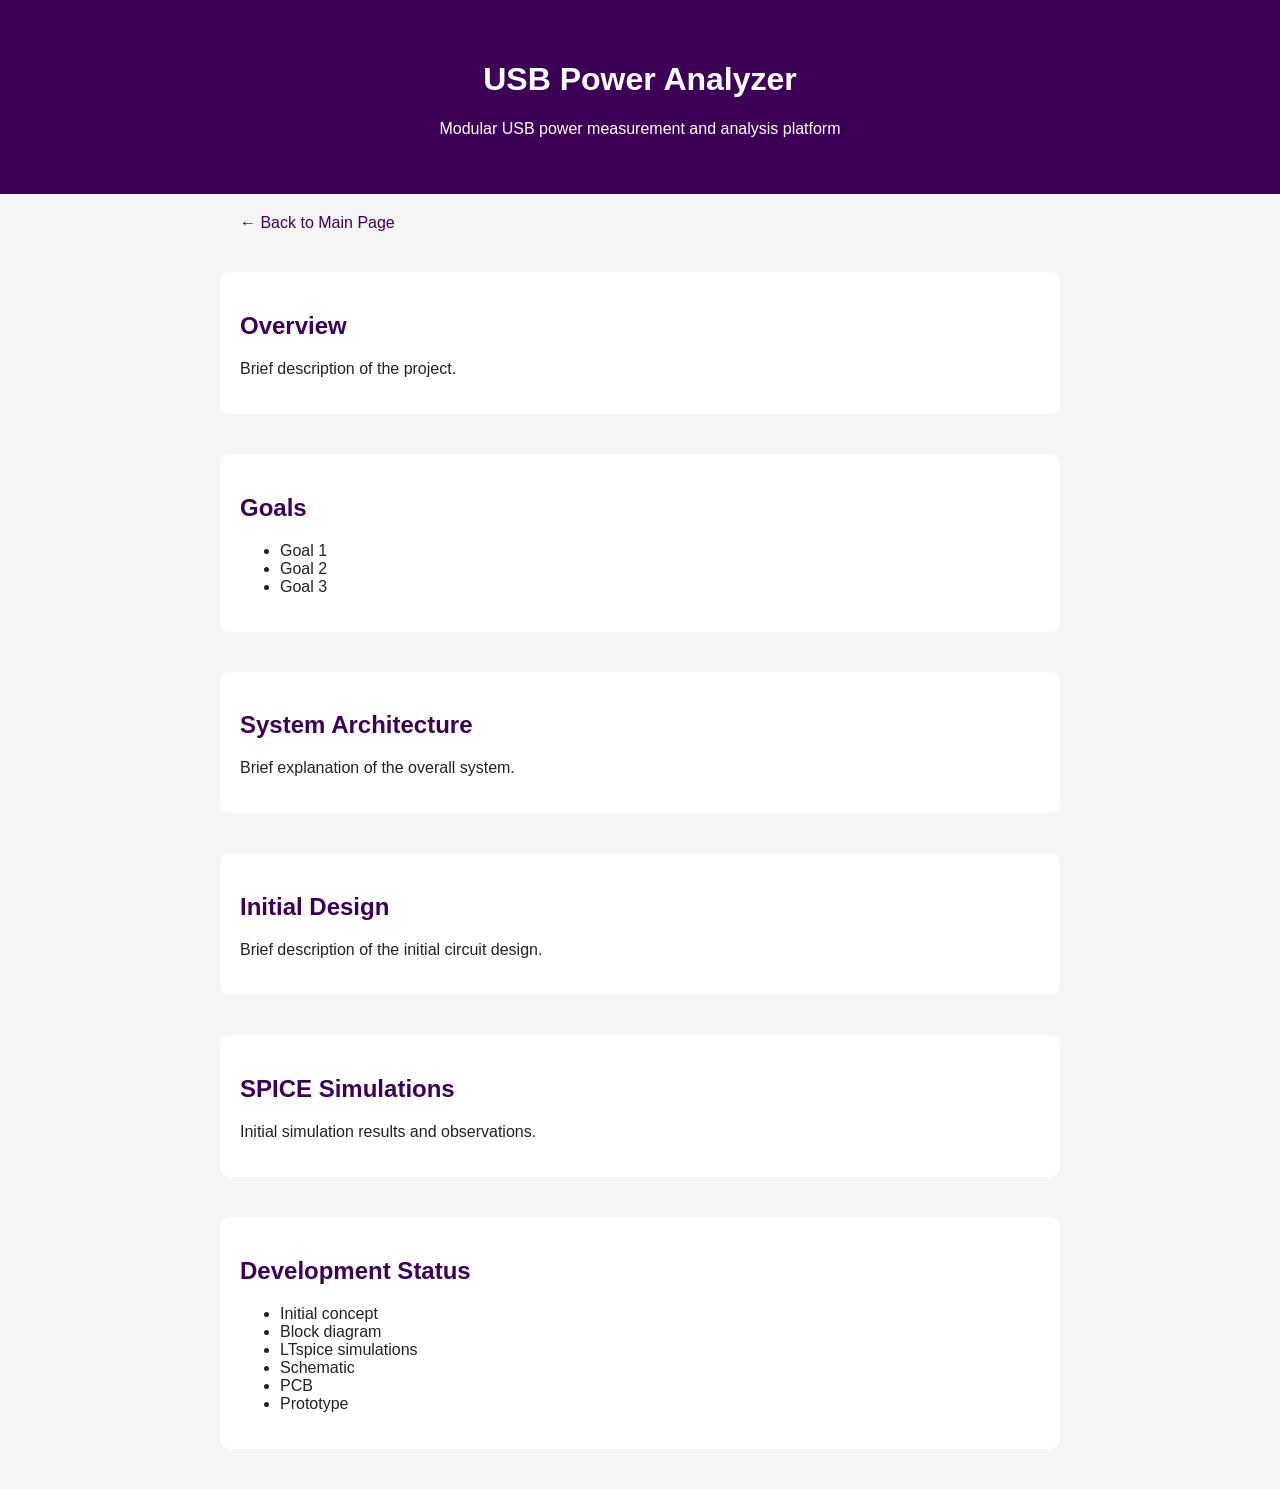
==== power-regenerator.html @ 7b57d43c "Create power-regenerator.html" ====
<!DOCTYPE html>
<html lang="en">

<head>
  <meta charset="UTF-8">
  <meta name="viewport" content="width=device-width, initial-scale=1.0">

  <title>Power Regenerator</title>

  <style>

    body {
      font-family: Arial, sans-serif;
      margin: 0;
      padding: 0;
      background: #f5f5f5;
      color: #222;
    }

    header {
      background: #3e0057;
      color: white;
      padding: 40px;
      text-align: center;
    }

    section {
      max-width: 800px;
      margin: 40px auto;
      background: white;
      padding: 20px;
      border-radius: 10px;
    }

    h2 {
      color: #3e0057;
    }

    img {
      max-width: 100%;
      height: auto;
    }

    /* Back to main page */

    .back-link {
      display: block;
      max-width: 800px;
      margin: 20px auto;
      color: #3e0057;
      text-decoration: none;
    }

    .back-link:hover {
      text-decoration: underline;
    }

  </style>
</head>


<body>

  <header>
    <h1>USB Power Analyzer</h1>
    <p>Modular USB power measurement and analysis platform</p>
  </header>

  <a href="index.html" class="back-link">← Back to Main Page</a>

  <section>

    <h2>Overview</h2>

    <p>
      Brief description of the project.
    </p>

  </section>


  <section>

    <h2>Goals</h2>

    <ul>
      <li>Goal 1</li>
      <li>Goal 2</li>
      <li>Goal 3</li>
    </ul>

  </section>


  <section>

    <h2>System Architecture</h2>

    <p>
      Brief explanation of the overall system.
    </p>

    <!-- Block diagram goes here -->

  </section>


  <section>

    <h2>Initial Design</h2>

    <p>
      Brief description of the initial circuit design.
    </p>

    <!-- Schematics / circuit diagrams go here -->

  </section>


  <section>

    <h2>SPICE Simulations</h2>

    <p>
      Initial simulation results and observations.
    </p>

    <!-- LTspice screenshots go here -->

  </section>


  <section>

    <h2>Development Status</h2>

    <ul>
      <li>Initial concept</li>
      <li>Block diagram</li>
      <li>LTspice simulations</li>
      <li>Schematic</li>
      <li>PCB</li>
      <li>Prototype</li>
    </ul>

  </section>


</body>
</html>
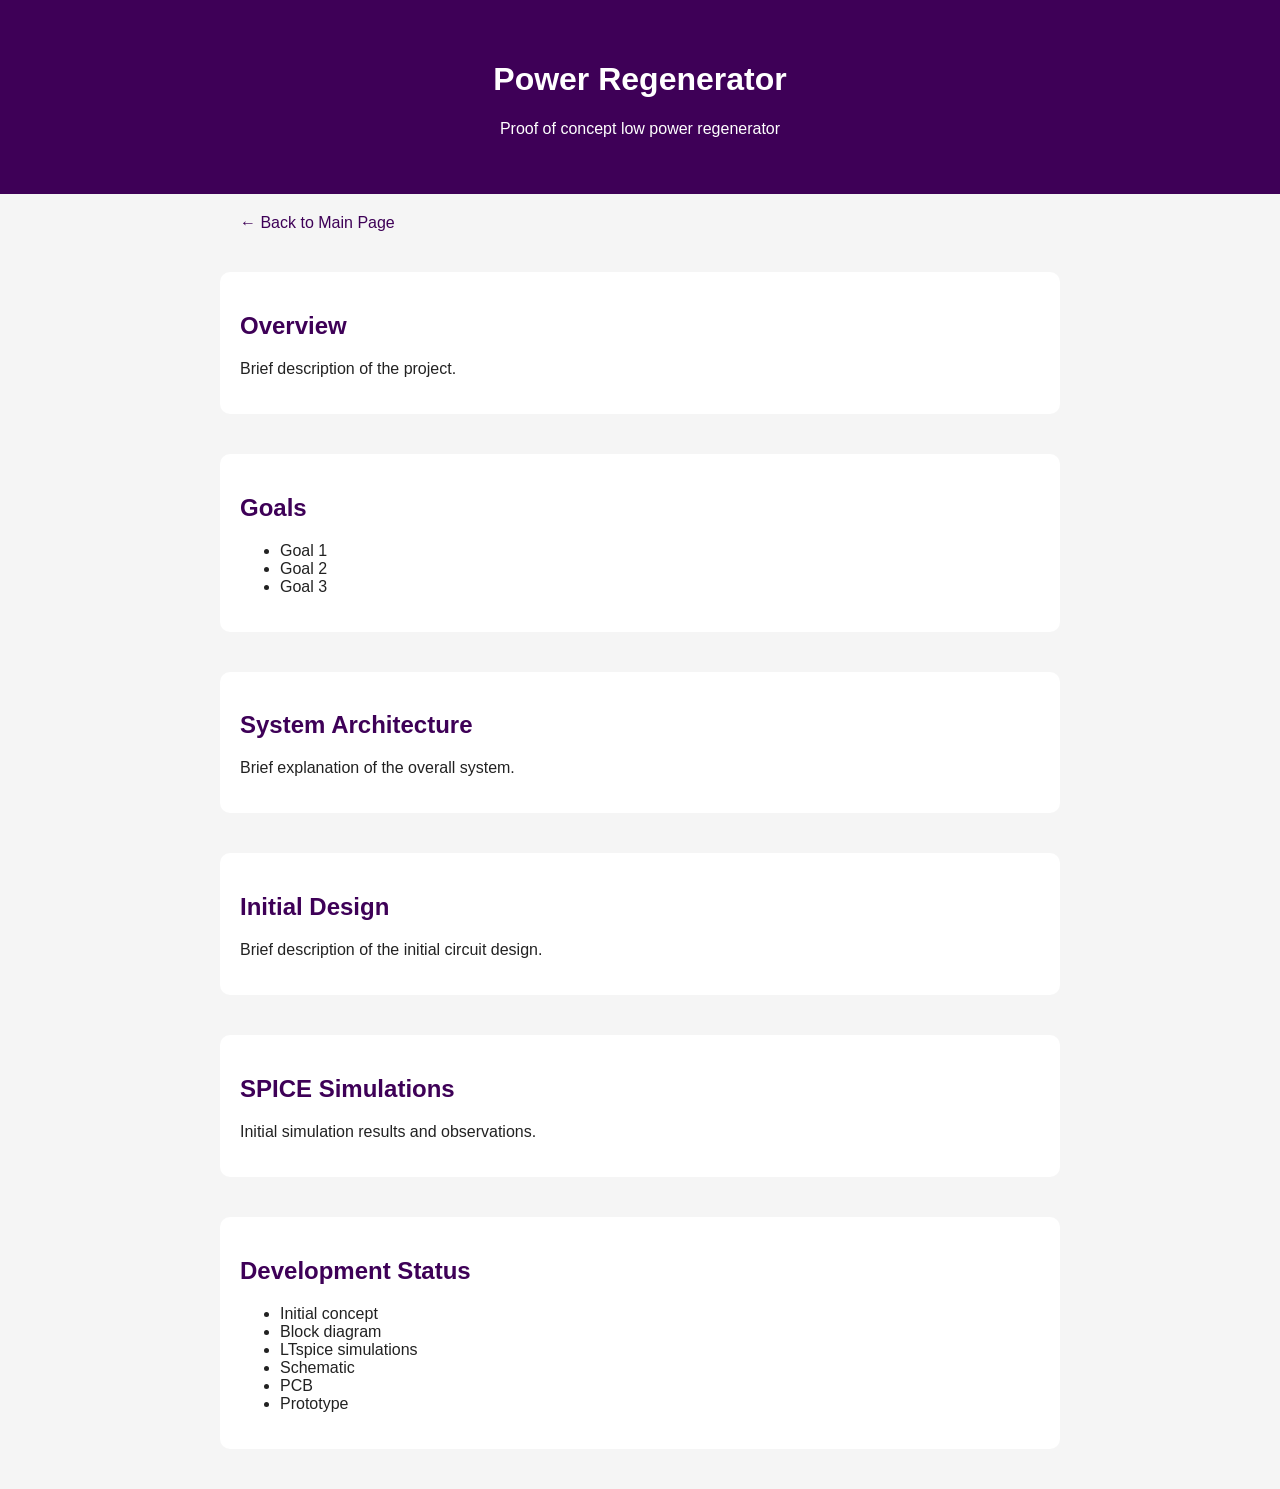
==== commit 3b964519: "Update power-regenerator.html" ====
--- a/power-regenerator.html
+++ b/power-regenerator.html
@@ -62,8 +62,8 @@
 <body>
 
   <header>
-    <h1>USB Power Analyzer</h1>
-    <p>Modular USB power measurement and analysis platform</p>
+    <h1>Power Regenerator</h1>
+    <p>Proof of concept low power regenerator</p>
   </header>
 
   <a href="index.html" class="back-link">← Back to Main Page</a>
